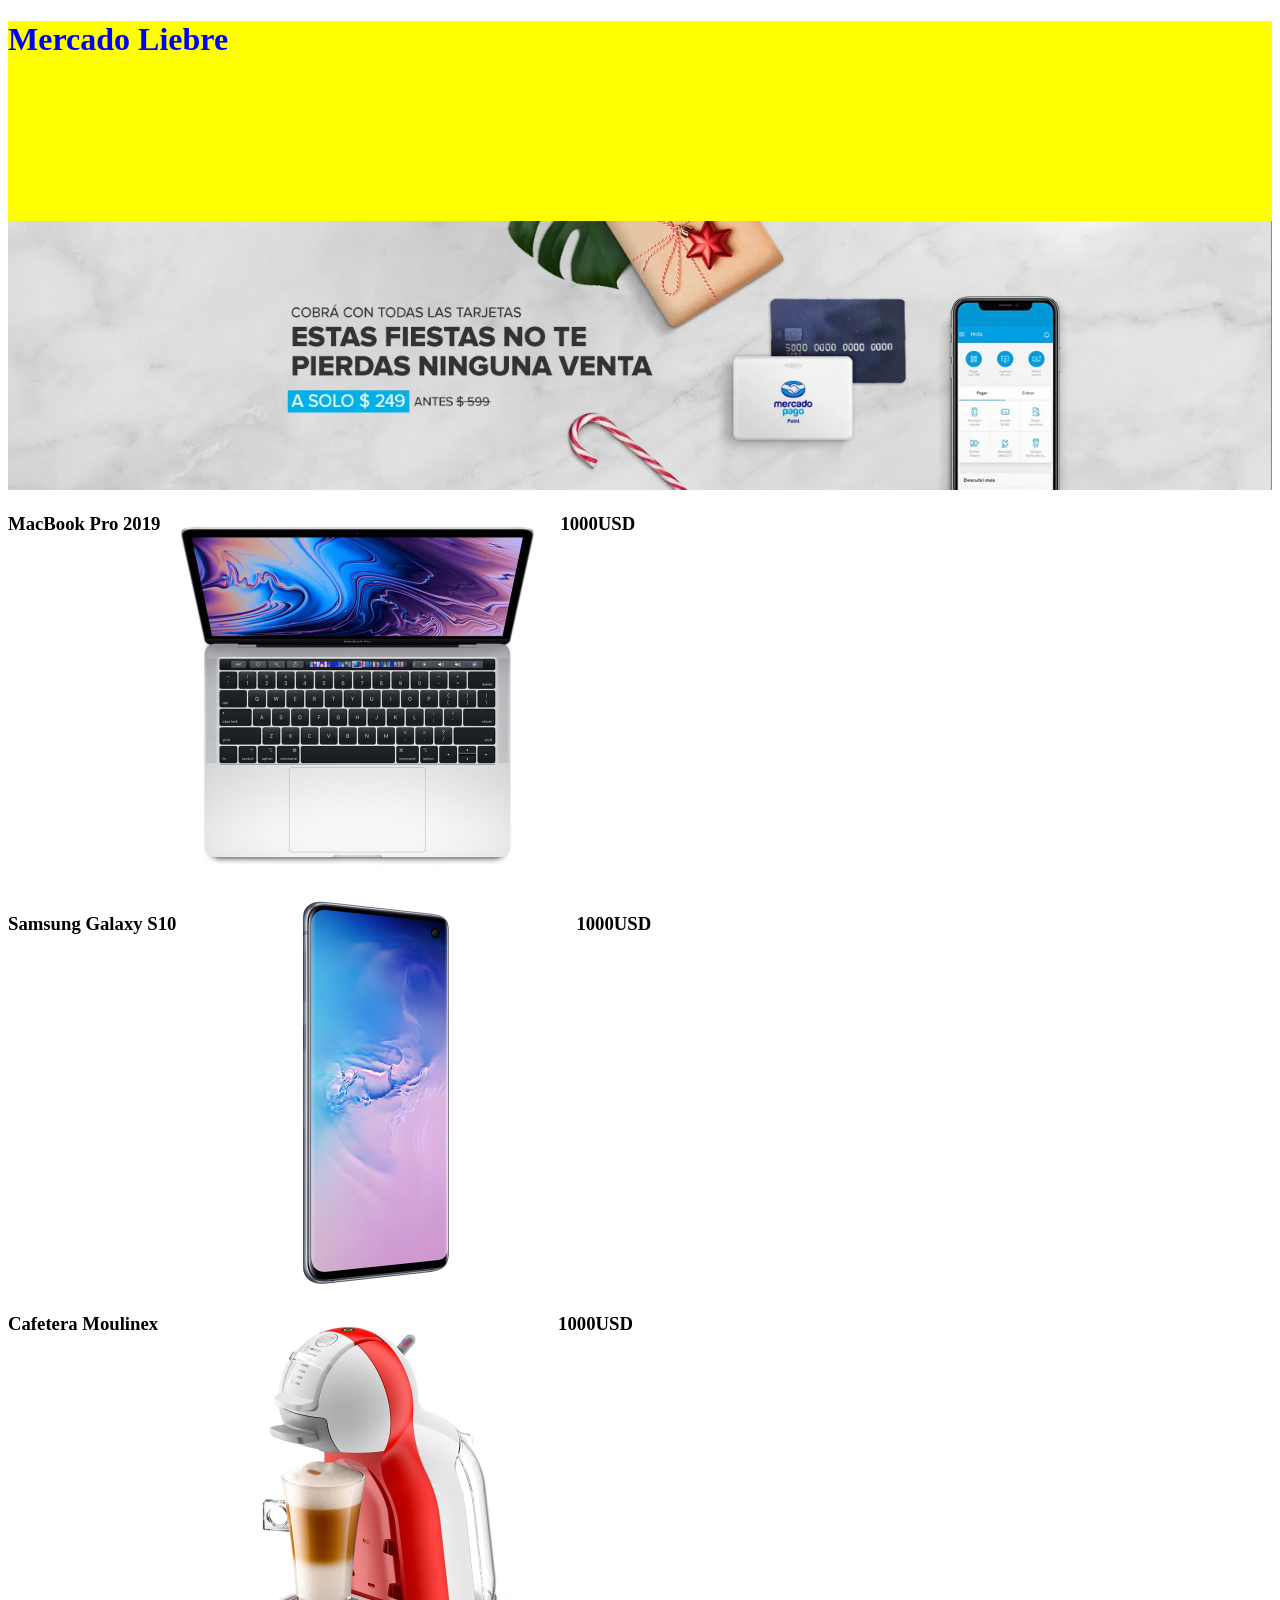
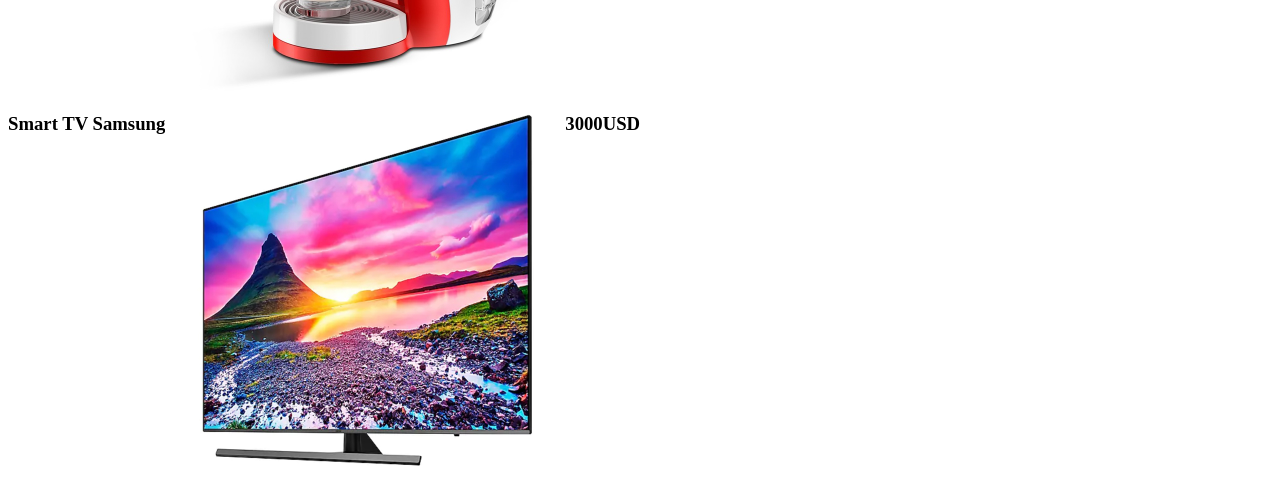
==== mercadoliebre/index.html @ 2ff58f40 "mercadoliebre" ====
<!DOCTYPE html>
<html lang="en">
<head>
    <meta charset="UTF-8">
    <meta name="viewport" content="width=device-width, initial-scale=1.0">
    <title>Mercado Liebre</title>
</head>
<body>

    <header style="background-color: yellow;  height: 200px;">
        <h1 style="color: blue;">
            Mercado Liebre
        </h1>

    </header>

    <main>
        <div>
            <img src="./images/img-home-banner.jpg" alt="" width="100%">
        </div>
    
        <div style="display: flex" style="width: 600px; height: 600px;">
            <h3>
                MacBook Pro 2019
            </h3>
            <img src="./images/img-macbook-pro-2019.jpg" alt="" height="400px">
            <h3>
                1000USD
            </h3>
        </div>
    
        <div style="display: flex">
            <h3>
                Samsung Galaxy S10
            </h3>
            <img src="./images/img-samsung-galaxy-s10.jpg" alt="" height="400px">
            <h3>
                1000USD
            </h3>
        </div>
    
        <div style="display: flex">
            <h3>
                Cafetera Moulinex
            </h3>
            <img src="./images/img-cafetera-moulinex.jpg" alt="" height="400px">
            <h3>
                1000USD
            </h3>
        </div>
    
        <div style="display: flex">
            <h3>
                Smart TV Samsung
            </h3>
            <img src="./images/img-tv-samsung-smart.jpg" alt="" height="400px">
            <h3>
                3000USD
            </h3>
        </div>
    </main>
</body>
</html>
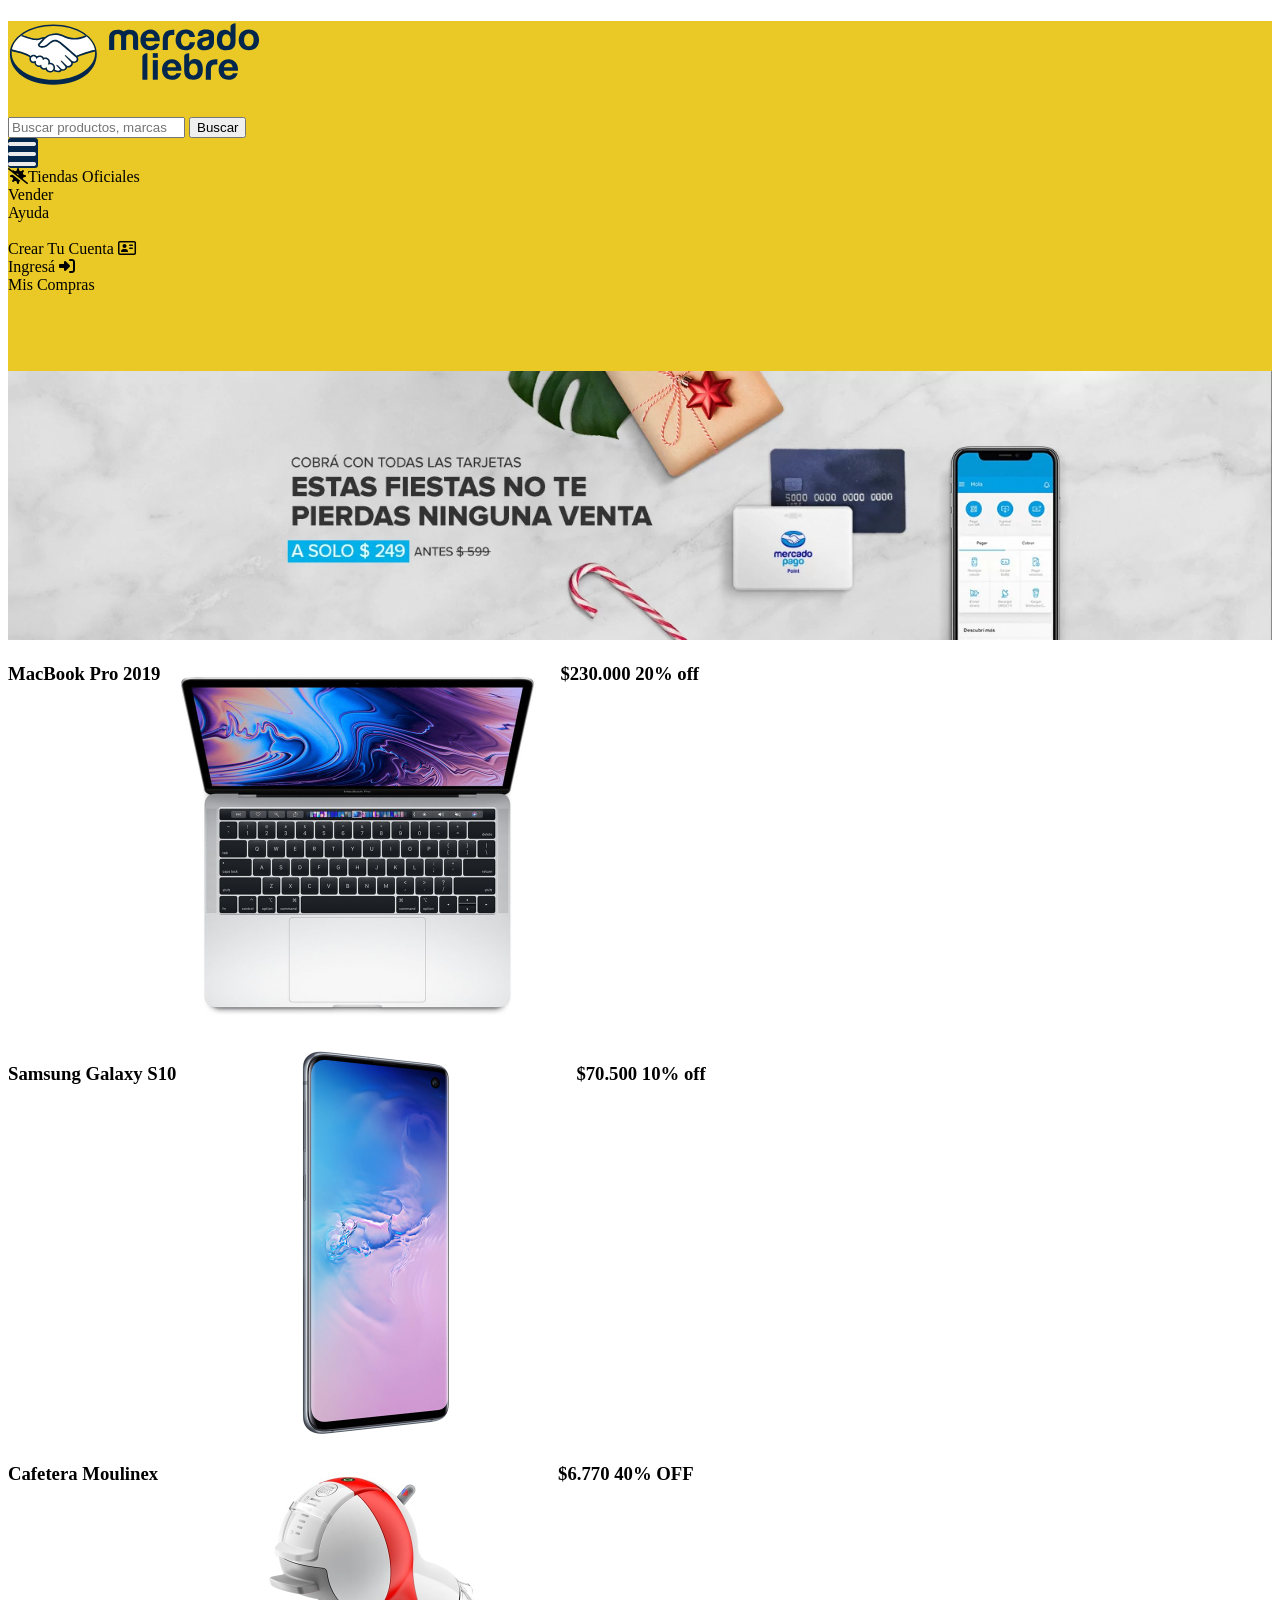
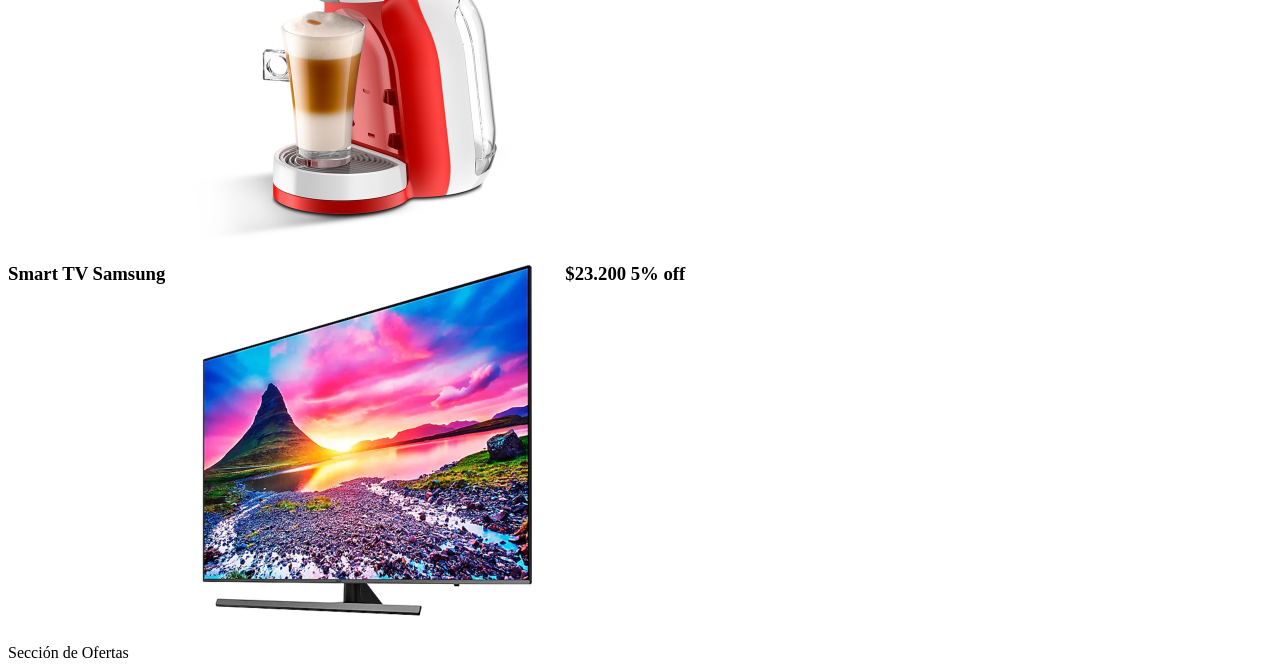
==== commit 7bd0ce0d: "ccs iconos etc" ====
--- a/mercadoliebre/index.html
+++ b/mercadoliebre/index.html
@@ -4,14 +4,39 @@
     <meta charset="UTF-8">
     <meta name="viewport" content="width=device-width, initial-scale=1.0">
     <title>Mercado Liebre</title>
+    <link href="./public/css/style.css" rel="stylesheet">
+    <link href="https://cdnjs.cloudflare.com/ajax/libs/font-awesome/6.4.2/css/all.min.css"
+rel="stylesheet">
 </head>
 <body>
 
-    <header style="background-color: yellow;  height: 200px;">
-        <h1 style="color: blue;">
-            Mercado Liebre
+    <header style="background-color: #EAC926;  height: 350px;">
+
+        <h1>
+            <img src="./images/logo-mercado-liebre.svg" alt="">
         </h1>
+            <form action="/resultados" method="get">
+        <input type="text" name="q" placeholder="Buscar productos, marcas">
+        <button type="submit">Buscar</button>
+        
+        
+        <div class="burger-menu">
+            <i class="fas fa-bars fa-2x"></i>
+            
+        </div>
 
+        <nav>
+            <lu>
+                <li><i class="fa-solid fa-virus-slash"></i>Tiendas Oficiales</li>
+                <li>Vender</li>
+                <li>Ayuda<br><br></li>
+                
+                <li> Crear Tu Cuenta <i class="fa-regular fa-address-card"></i> </li>
+                <li>Ingresá <i class="fa-solid fa-right-to-bracket"></i></li>
+                <li>Mis Compras</li>
+
+            </lu>
+        </nav>
     </header>
 
     <main>
@@ -25,7 +50,8 @@
             </h3>
             <img src="./images/img-macbook-pro-2019.jpg" alt="" height="400px">
             <h3>
-                1000USD
+                $230.000
+20% off
             </h3>
         </div>
     
@@ -35,7 +61,8 @@
             </h3>
             <img src="./images/img-samsung-galaxy-s10.jpg" alt="" height="400px">
             <h3>
-                1000USD
+                $70.500
+10% off
             </h3>
         </div>
     
@@ -45,7 +72,8 @@
             </h3>
             <img src="./images/img-cafetera-moulinex.jpg" alt="" height="400px">
             <h3>
-                1000USD
+                $6.770
+40% OFF
             </h3>
         </div>
     
@@ -55,9 +83,13 @@
             </h3>
             <img src="./images/img-tv-samsung-smart.jpg" alt="" height="400px">
             <h3>
-                3000USD
+                $23.200
+5% off
             </h3>
         </div>
+        <section>
+            Sección de Ofertas
+        </section>
     </main>
 </body>
 </html>
--- a/mercadoliebre/public/css/style.css
+++ b/mercadoliebre/public/css/style.css
@@ -0,0 +1,16 @@
+.burger-menu{
+    background-color: #03264C;
+    border-radius: 3px;
+    color: #ebebeb;
+    height: 30px;
+    width: 30px;
+
+}
+
+li{
+    list-style: none;
+}
+
+h1{
+    width: 20%;
+}
